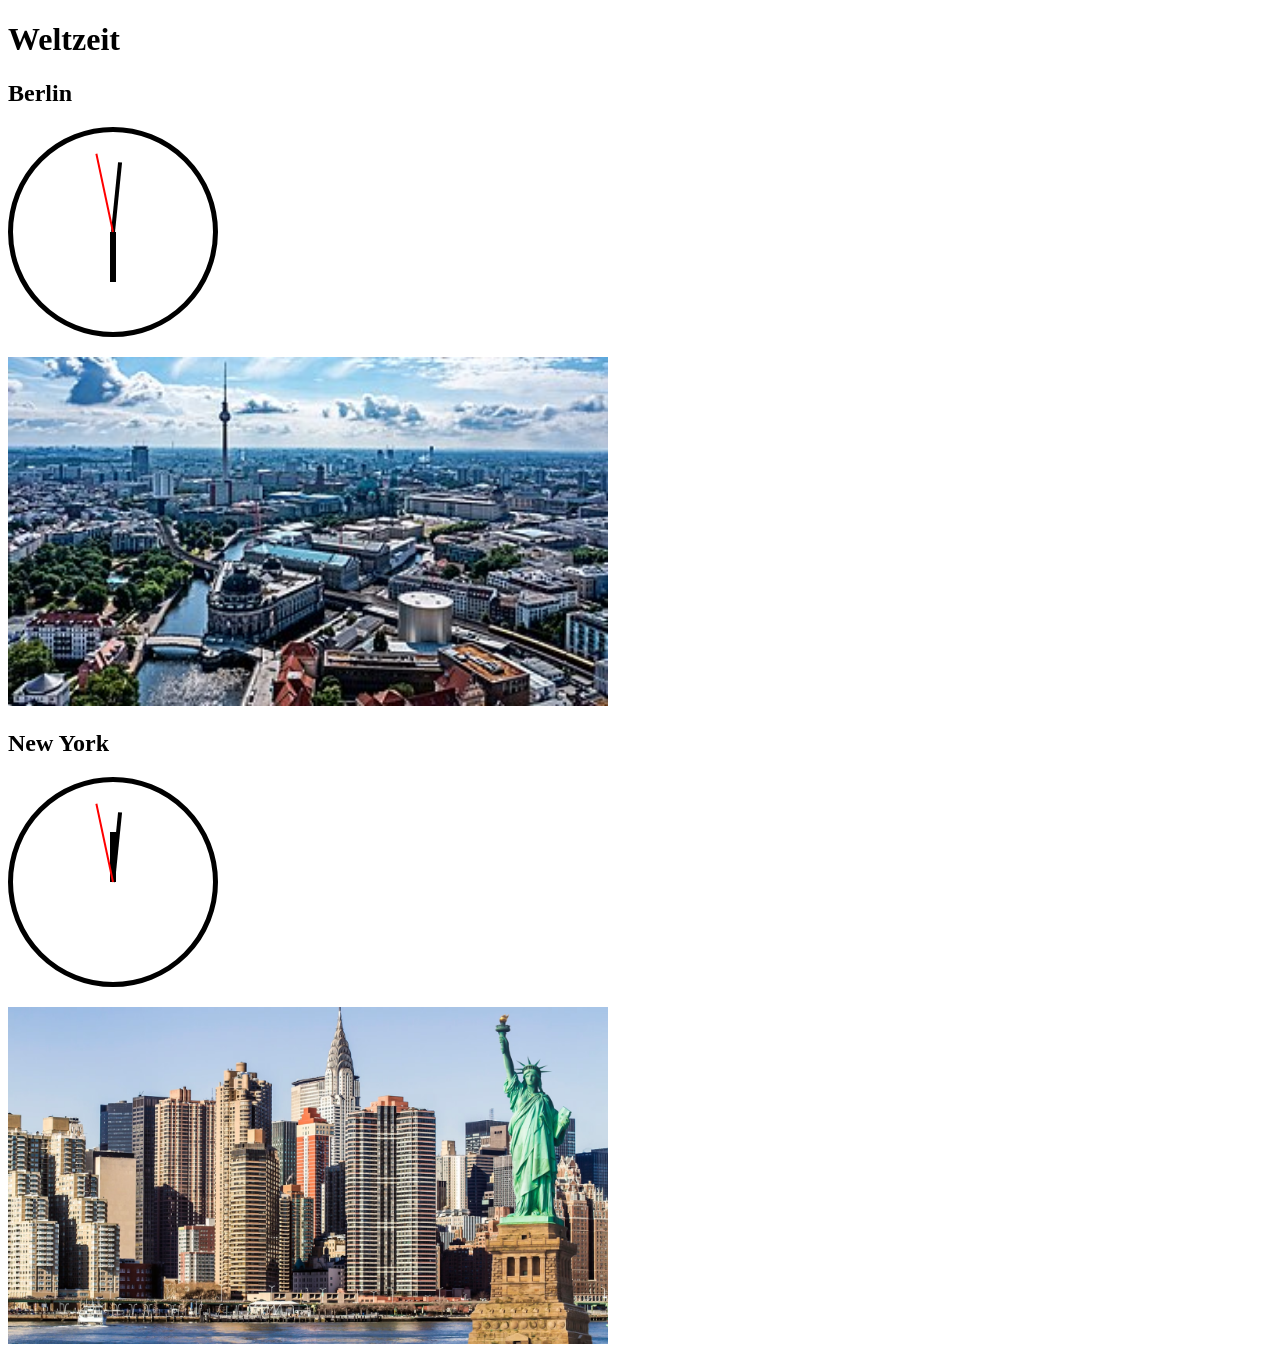
==== index.html @ cd65af13 "Rename index(1).html to index.html" ====
<!DOCTYPE html>
<html lang="de">
<head>
    <meta charset="UTF-8">
    <link rel="stylesheet" href="style.css">
</head>
<body>
  <h1>Weltzeit</h1>
  <div class="container">
    <div class="clock-box">
        <h2>Berlin</h2>
        <div class="clock" id="berlin">
            <div class="hand hour"></div>
            <div class="hand minute"></div>
            <div class="hand second"></div>
        </div>
        <img src="berlin.jpg" alt="Berlin" width="600">
    </div>

    <div class="clock-box">
        <h2>New York</h2>
        <div class="clock" id="nyc">
            <div class="hand hour"></div>
            <div class="hand minute"></div>
            <div class="hand second"></div>
        </div>
        <img src="nyc.jpg" alt="New York" width="600">
    </div>
  </div>
    <script src="script.js"></script>
</body>
</html>
---- style.css ----
.clock { width: 200px; height: 200px; border: 5px solid black; border-radius: 50%; position: relative; margin-bottom: 20px; }
.hand { position: absolute; bottom: 50%; left: 50%; transform-origin: bottom; background: black; }
.hour { width: 6px; height: 50px; margin-left: -3px; }
.minute { width: 4px; height: 70px; margin-left: -2px; }
.second { width: 2px; height: 80px; margin-left: -1px; background: red; }
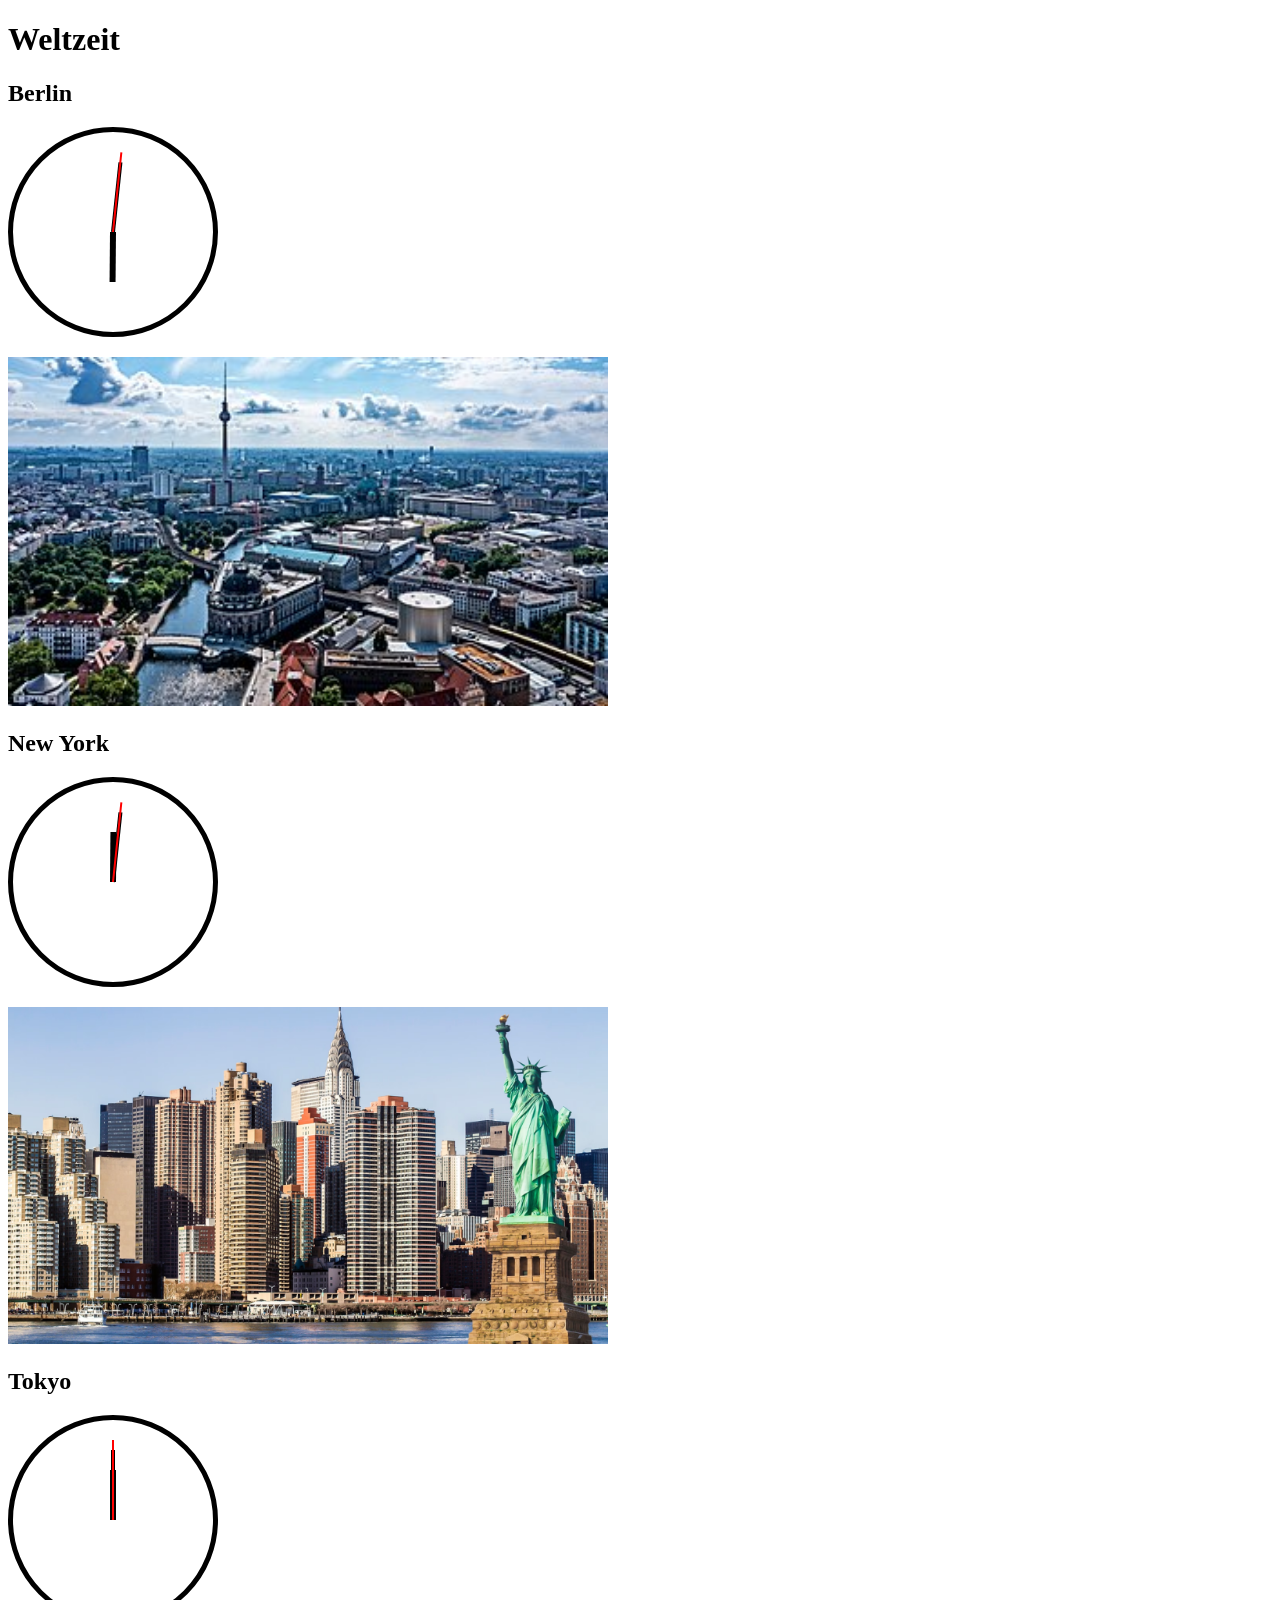
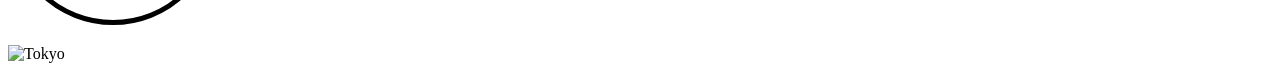
==== commit 5a93a6ba: "Add Tokyo clock section to index.html" ====
--- a/index.html
+++ b/index.html
@@ -26,6 +26,15 @@
         </div>
         <img src="nyc.jpg" alt="New York" width="600">
     </div>
+      <div class="clock-box">
+        <h2>Tokyo</h2>
+        <div class="clock" id="tokyo">
+            <div class="hand hour"></div>
+            <div class="hand minute"></div>
+            <div class="hand second"></div>
+        </div>
+        <img src="https://www.advantour.com/img/japan/images/tokyo.jpg" alt="Tokyo" width="600">
+    </div>
   </div>
     <script src="script.js"></script>
 </body>
